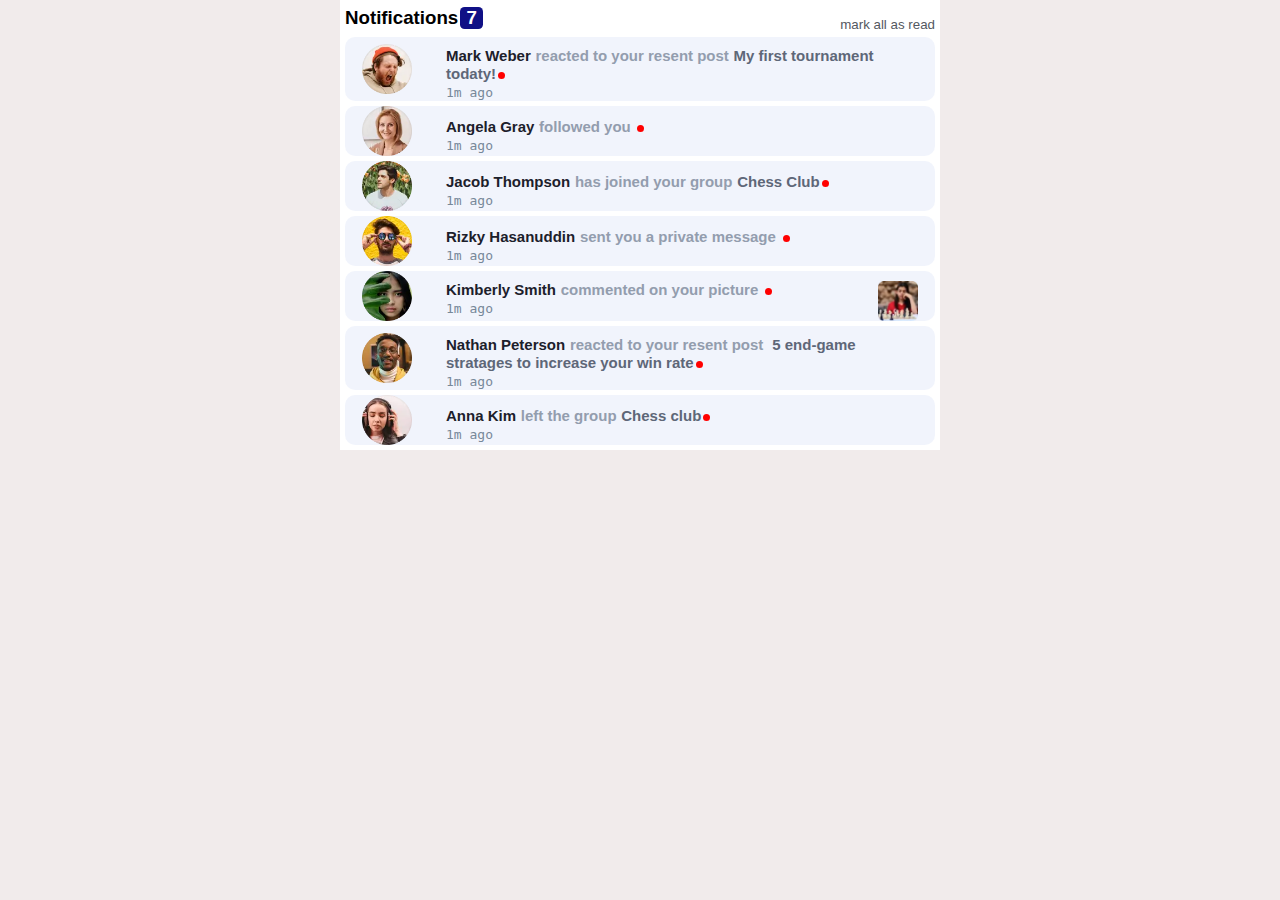
==== index.html @ 4bfe4430 "update" ====
<!DOCTYPE html>
<html lang="en">
  <head>
    <meta charset="UTF-8" />
    <meta http-equiv="X-UA-Compatible" content="IE=edge" />
    <meta name="viewport" content="width=device-width, initial-scale=1.0" />
    <title>notifications</title>
    <link rel="stylesheet" type="text/css" href="./style.css" />
  </head>
  <body>
    <main id="container">
      <div class="top">
        <h3>Notifications <span id="counter"></span></h3>
        <button id="read">mark all as read</button>
      </div>
    </main>
    <script src="./main.js"></script>
  </body>
</html>
---- style.css ----
* {
  box-sizing: border-box;
  margin: 0;
  padding: 0;
  font-family: Helvetica;
}
body {
  position: relative;
  background-color: rgb(241, 235, 235);
  overflow: hidden;
}

img {
  height: 100%;
  width: 100%;
}
/*MAIN STYLE*/
#container {
  position: relative;
  padding: 5px;
  max-height: 100vh;
  background-color: rgb(255, 255, 255);
  max-width: 600px;
  min-width: 240px;
  margin-left: auto;
  margin-right: auto;
  overflow: auto;
}
.top {
  display: flex;
  width:inherit;
  align-items: center;
  justify-content: space-between;
}
.top button {
  position: relative;
  height: 100%;
  border: none;
  padding-top: 2%;
  text-align: center;
  width: fit-content;
  color: hsl(218, 6%, 35%);
  background-color: transparent;
}
.notification {
  width: 100%;
  margin-top: 5px;
  position: relative;
  border-radius: 10px;
  display: flex;
  align-items: center;
  justify-content: space-around;
  position: relative;
}
.notification:hover {
  background-color: rgba(115, 150, 224, 0.5);
}
.inner_div {
  padding-top: 10px;
  height: 100%;
  width: 80%;
  position: relative;
}

/* picture refrence for notification */
.inner_div_rev {
  padding-top: 10px;
  height: 100%;
  width: 80%;
}
.ref_src {
  height: 40px;
  width: 40px;
  float: right;
}

.name {
  color: hsl(224, 21%, 14%);
  font-weight: bold;
  font-size: 15px;
}

.data {
  color: hsl(219, 14%, 63%);
  font-weight: bold;
  font-size: 15px;
  margin-left: 1%;
}
.timeStamp {
  color: lightslategray;
  font-family: monospace;
}
.timeStamp::after {
  content: "m ago";
}
.reference {
  color: hsl(219, 12%, 42%);
  font-weight: bold;
  font-size: 15px;
  margin-left: 1%;
}

/* hold profile picture */
.pic_frame {
  height: 10vw;
  width: 10vw;
  max-height: 50px;
  max-width: 50px;
  border-radius: 50%;
}
/* style for unread notification */
.newNotification {
  background-color: rgba(115, 150, 224, 0.1);
}

.newNotification p::after {
  display: inline-block;
  content: " ";
  height: 7px;
  width: 7px;
  margin-left: 2px;
  border-radius: 50%;
  background-color: red;
}
/* notification counter */
#counter {
  background-color: rgb(16, 16, 134);
  color: white;
  margin-left: 2px;
  border-radius: 20%;
  padding-left: 5%;
  padding-right: 5%;
}
.top h3 {
  display: flex;
}
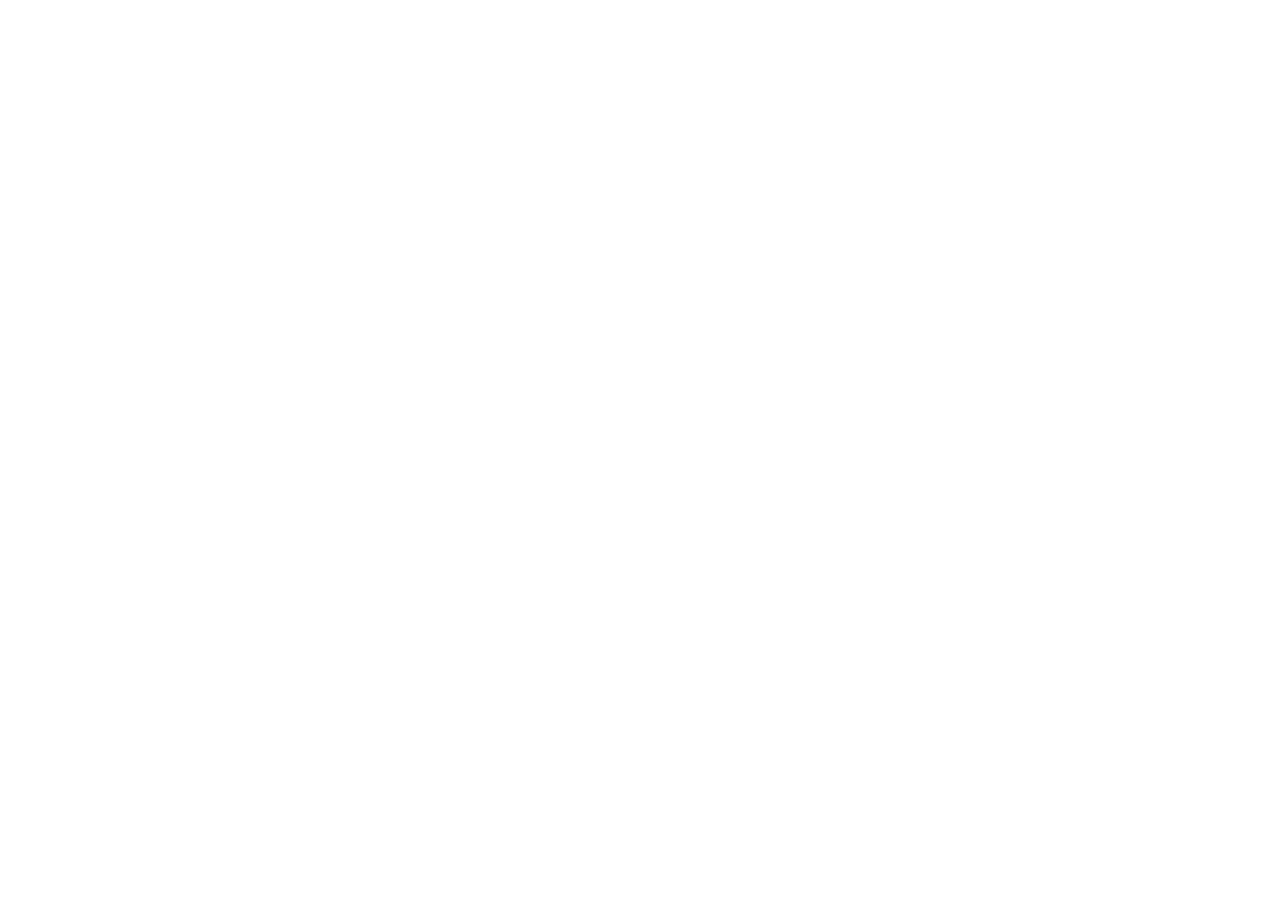
==== commit df7158ac: "file renmae" ====
--- a/index.html
+++ b/index.html
@@ -1,19 +1,16 @@
 <!DOCTYPE html>
 <html lang="en">
-  <head>
-    <meta charset="UTF-8" />
-    <meta http-equiv="X-UA-Compatible" content="IE=edge" />
-    <meta name="viewport" content="width=device-width, initial-scale=1.0" />
+<head>
+    <meta charset="UTF-8">
+    <meta http-equiv="X-UA-Compatible" content="IE=edge">
+    <meta name="viewport" content="width=device-width, initial-scale=1.0">
     <title>notifications</title>
-    <link rel="stylesheet" type="text/css" href="./style.css" />
-  </head>
-  <body>
+    <link rel="stylesheet" type="text/css" href="./style.css">
+</head>
+<body>
     <main id="container">
-      <div class="top">
-        <h3>Notifications <span id="counter"></span></h3>
-        <button id="read">mark all as read</button>
-      </div>
     </main>
+   
     <script src="./main.js"></script>
-  </body>
-</html>
+</body>
+</html>--- a/style.css
+++ b/style.css
@@ -1,136 +1,117 @@
-* {
-  box-sizing: border-box;
-  margin: 0;
-  padding: 0;
-  font-family: Helvetica;
+*{
+    box-sizing: border-box;
+    margin: 0;
+    padding: 0;
+    font-family:Arial;
 }
-body {
-  position: relative;
-  background-color: rgb(241, 235, 235);
-  overflow: hidden;
+button{
+    width: 150px;
+    display: flex;
+}
+p .red_alert .reference::after {
+        display: inline-block;
+        content: " ";
+        height: 7px;
+        width: 7px;
+        margin-left: 2px;
+        border-radius: 50%;
+        background-color:red;
+}
+img{
+    height: 100%;
+    width: 100%;
+}
+    /*MAIN STYLE*/
+#container{
+    
+    padding-left: 5px;
+    padding-right: 5px;
+    padding-bottom: 10px;
+    max-width: 600px;
+    margin-left: auto;
+    margin-right: auto;
+}
+.inner_div{
+    padding-top: 10px;
+    display: flex;
+    height: 100%;
+    width: 80%;
+    margin-left:60px;
+    position: relative;
+    
+}
+.inner_div_rev{
+    padding-top: 10px;
+    height: 100%;
+    width: 80%;
+    margin-left:60px;
+
+}
+.new_notification{
+    height: 70px;
+    width: 100%;
+    margin-top:5px;
+    position: relative;
+    background-color: rgba(115,150,224,0.1);
+    border-radius: 10px;
+    position: relative;
+    padding-left: 10px;
+}
+.new_notification:hover{
+    background-color:rgba(115, 150, 224, 0.5);
 }
 
-img {
-  height: 100%;
-  width: 100%;
-}
-/*MAIN STYLE*/
-#container {
-  position: relative;
-  padding: 5px;
-  max-height: 100vh;
-  background-color: rgb(255, 255, 255);
-  max-width: 600px;
-  min-width: 240px;
-  margin-left: auto;
-  margin-right: auto;
-  overflow: auto;
-}
-.top {
-  display: flex;
-  width:inherit;
-  align-items: center;
-  justify-content: space-between;
-}
-.top button {
-  position: relative;
-  height: 100%;
-  border: none;
-  padding-top: 2%;
-  text-align: center;
-  width: fit-content;
-  color: hsl(218, 6%, 35%);
-  background-color: transparent;
-}
-.notification {
-  width: 100%;
-  margin-top: 5px;
-  position: relative;
-  border-radius: 10px;
-  display: flex;
-  align-items: center;
-  justify-content: space-around;
-  position: relative;
-}
-.notification:hover {
-  background-color: rgba(115, 150, 224, 0.5);
-}
-.inner_div {
-  padding-top: 10px;
-  height: 100%;
-  width: 80%;
-  position: relative;
+.read_notification{
+    background-color: transparent;
 }
 
-/* picture refrence for notification */
-.inner_div_rev {
-  padding-top: 10px;
-  height: 100%;
-  width: 80%;
-}
-.ref_src {
-  height: 40px;
-  width: 40px;
-  float: right;
+.name{
+    color:hsl(224, 21%, 14%);
+    font-weight: bold;
+    font-size: 15px;
+    margin-right: 5px;
 }
 
-.name {
-  color: hsl(224, 21%, 14%);
-  font-weight: bold;
-  font-size: 15px;
+.data{
+    margin-right: 5px;
+    color:hsl(219, 14%, 63%);
+    font-weight:bold;
+    font-size:15px;
 }
 
-.data {
-  color: hsl(219, 14%, 63%);
-  font-weight: bold;
-  font-size: 15px;
-  margin-left: 1%;
+.reference{
+    color:hsl(219, 12%, 42%);
+    font-weight:bold;
+    font-size: 15px;
 }
-.timeStamp {
-  color: lightslategray;
-  font-family: monospace;
+.ref_src{
+    margin-top: 5px;
+    height:40px;
+    width: 40px;
+    float: right;
 }
-.timeStamp::after {
-  content: "m ago";
-}
-.reference {
-  color: hsl(219, 12%, 42%);
-  font-weight: bold;
-  font-size: 15px;
-  margin-left: 1%;
+.pic_frame{
+    height:50px;
+    width:50px;
+    border-radius: 50%;
+    position: absolute;
+    top:50%;
+    transform: translateY(-50%);
+
 }
 
-/* hold profile picture */
-.pic_frame {
-  height: 10vw;
-  width: 10vw;
-  max-height: 50px;
-  max-width: 50px;
-  border-radius: 50%;
+.notify{
+    height: 100%;
+    margin-right:5px ;
+    width: 10px;
+    position: absolute;
+    top:50%;
+    right: 0;
+    transform: translateY(-50%);
+    display: flex;
+
 }
-/* style for unread notification */
-.newNotification {
-  background-color: rgba(115, 150, 224, 0.1);
-}
+.red_alert{
+  
 
-.newNotification p::after {
-  display: inline-block;
-  content: " ";
-  height: 7px;
-  width: 7px;
-  margin-left: 2px;
-  border-radius: 50%;
-  background-color: red;
-}
-/* notification counter */
-#counter {
-  background-color: rgb(16, 16, 134);
-  color: white;
-  margin-left: 2px;
-  border-radius: 20%;
-  padding-left: 5%;
-  padding-right: 5%;
-}
-.top h3 {
-  display: flex;
-}
+}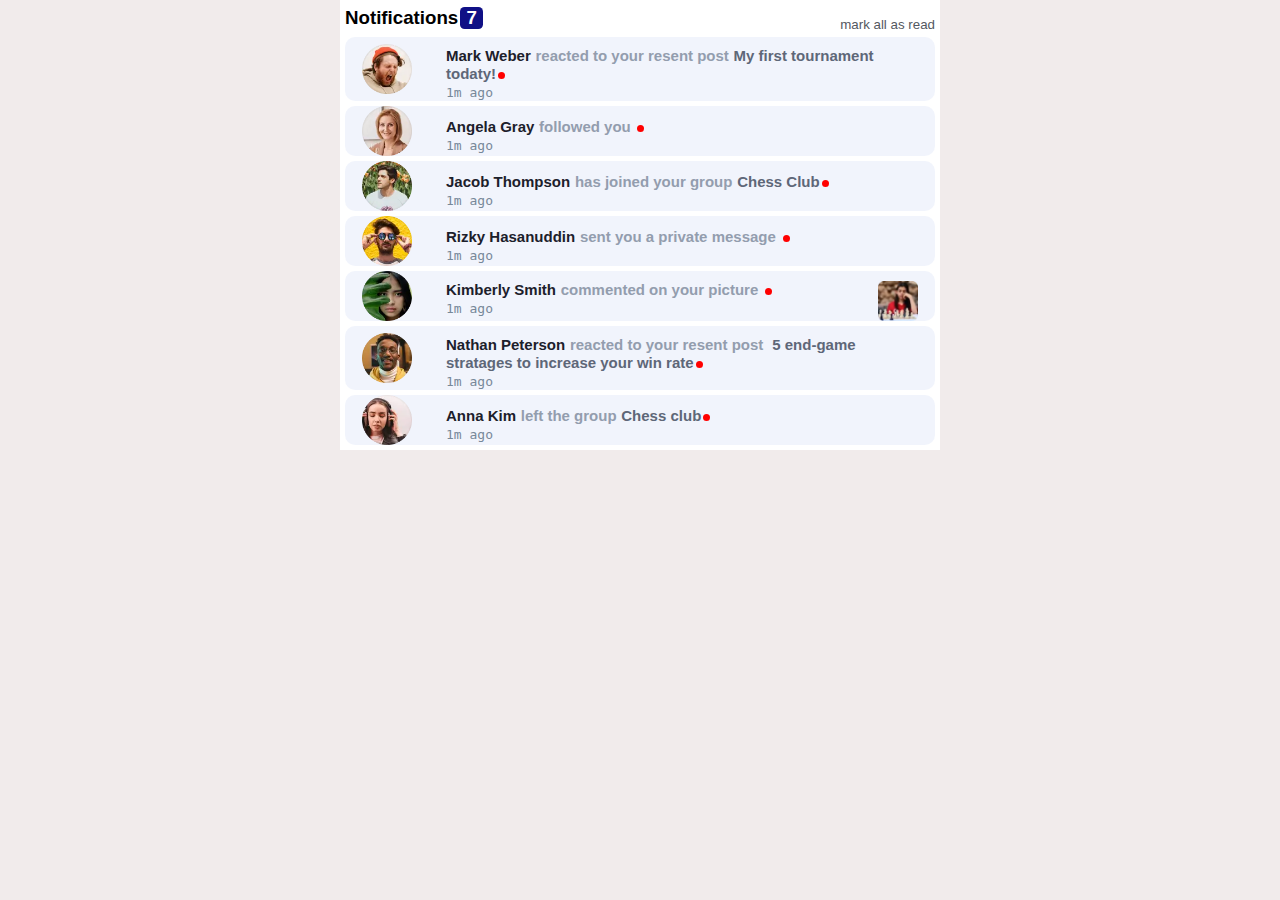
==== commit a41c0e82: "changes" ====
--- a/index.html
+++ b/index.html
@@ -1,16 +1,20 @@
 <!DOCTYPE html>
 <html lang="en">
-<head>
-    <meta charset="UTF-8">
-    <meta http-equiv="X-UA-Compatible" content="IE=edge">
-    <meta name="viewport" content="width=device-width, initial-scale=1.0">
+  <head>
+    <meta charset="UTF-8" />
+    <meta http-equiv="X-UA-Compatible" content="IE=edge" />
+    <meta name="viewport" content="width=device-width, initial-scale=1.0" />
     <title>notifications</title>
-    <link rel="stylesheet" type="text/css" href="./style.css">
-</head>
-<body>
+    <link rel="stylesheet" type="text/css" href="./style.css" />
+  </head>
+  <body>
     <main id="container">
+      <div class="top">
+        <h3>Notifications <span id="counter"></span></h3>
+        <button id="read">mark all as read</button>
+      </div>
     </main>
-   
     <script src="./main.js"></script>
-</body>
-</html>+  </body>
+</html>
+
--- a/style.css
+++ b/style.css
@@ -1,117 +1,136 @@
-*{
-    box-sizing: border-box;
-    margin: 0;
-    padding: 0;
-    font-family:Arial;
+* {
+  box-sizing: border-box;
+  margin: 0;
+  padding: 0;
+  font-family: Helvetica;
 }
-button{
-    width: 150px;
-    display: flex;
-}
-p .red_alert .reference::after {
-        display: inline-block;
-        content: " ";
-        height: 7px;
-        width: 7px;
-        margin-left: 2px;
-        border-radius: 50%;
-        background-color:red;
-}
-img{
-    height: 100%;
-    width: 100%;
-}
-    /*MAIN STYLE*/
-#container{
-    
-    padding-left: 5px;
-    padding-right: 5px;
-    padding-bottom: 10px;
-    max-width: 600px;
-    margin-left: auto;
-    margin-right: auto;
-}
-.inner_div{
-    padding-top: 10px;
-    display: flex;
-    height: 100%;
-    width: 80%;
-    margin-left:60px;
-    position: relative;
-    
-}
-.inner_div_rev{
-    padding-top: 10px;
-    height: 100%;
-    width: 80%;
-    margin-left:60px;
-
-}
-.new_notification{
-    height: 70px;
-    width: 100%;
-    margin-top:5px;
-    position: relative;
-    background-color: rgba(115,150,224,0.1);
-    border-radius: 10px;
-    position: relative;
-    padding-left: 10px;
-}
-.new_notification:hover{
-    background-color:rgba(115, 150, 224, 0.5);
+body {
+  position: relative;
+  background-color: rgb(241, 235, 235);
+  overflow: hidden;
 }
 
-.read_notification{
-    background-color: transparent;
+img {
+  height: 100%;
+  width: 100%;
+}
+/*MAIN STYLE*/
+#container {
+  position: relative;
+  padding: 5px;
+  max-height: 100vh;
+  background-color: rgb(255, 255, 255);
+  max-width: 600px;
+  min-width: 240px;
+  margin-left: auto;
+  margin-right: auto;
+  overflow: auto;
+}
+.top {
+  display: flex;
+  width:inherit;
+  align-items: center;
+  justify-content: space-between;
+}
+.top button {
+  position: relative;
+  height: 100%;
+  border: none;
+  padding-top: 2%;
+  text-align: center;
+  width: fit-content;
+  color: hsl(218, 6%, 35%);
+  background-color: transparent;
+}
+.notification {
+  width: 100%;
+  margin-top: 5px;
+  position: relative;
+  border-radius: 10px;
+  display: flex;
+  align-items: center;
+  justify-content: space-around;
+  position: relative;
+}
+.notification:hover {
+  background-color: rgba(115, 150, 224, 0.5);
+}
+.inner_div {
+  padding-top: 10px;
+  height: 100%;
+  width: 80%;
+  position: relative;
 }
 
-.name{
-    color:hsl(224, 21%, 14%);
-    font-weight: bold;
-    font-size: 15px;
-    margin-right: 5px;
+/* picture refrence for notification */
+.inner_div_rev {
+  padding-top: 10px;
+  height: 100%;
+  width: 80%;
+}
+.ref_src {
+  height: 40px;
+  width: 40px;
+  float: right;
 }
 
-.data{
-    margin-right: 5px;
-    color:hsl(219, 14%, 63%);
-    font-weight:bold;
-    font-size:15px;
+.name {
+  color: hsl(224, 21%, 14%);
+  font-weight: bold;
+  font-size: 15px;
 }
 
-.reference{
-    color:hsl(219, 12%, 42%);
-    font-weight:bold;
-    font-size: 15px;
+.data {
+  color: hsl(219, 14%, 63%);
+  font-weight: bold;
+  font-size: 15px;
+  margin-left: 1%;
 }
-.ref_src{
-    margin-top: 5px;
-    height:40px;
-    width: 40px;
-    float: right;
+.timeStamp {
+  color: lightslategray;
+  font-family: monospace;
 }
-.pic_frame{
-    height:50px;
-    width:50px;
-    border-radius: 50%;
-    position: absolute;
-    top:50%;
-    transform: translateY(-50%);
-
+.timeStamp::after {
+  content: "m ago";
+}
+.reference {
+  color: hsl(219, 12%, 42%);
+  font-weight: bold;
+  font-size: 15px;
+  margin-left: 1%;
 }
 
-.notify{
-    height: 100%;
-    margin-right:5px ;
-    width: 10px;
-    position: absolute;
-    top:50%;
-    right: 0;
-    transform: translateY(-50%);
-    display: flex;
+/* hold profile picture */
+.pic_frame {
+  height: 10vw;
+  width: 10vw;
+  max-height: 50px;
+  max-width: 50px;
+  border-radius: 50%;
+}
+/* style for unread notification */
+.newNotification {
+  background-color: rgba(115, 150, 224, 0.1);
+}
 
+.newNotification p::after {
+  display: inline-block;
+  content: " ";
+  height: 7px;
+  width: 7px;
+  margin-left: 2px;
+  border-radius: 50%;
+  background-color: red;
 }
-.red_alert{
-  
-
-}+/* notification counter */
+#counter {
+  background-color: rgb(16, 16, 134);
+  color: white;
+  margin-left: 2px;
+  border-radius: 20%;
+  padding-left: 5%;
+  padding-right: 5%;
+}
+.top h3 {
+  display: flex;
+}
